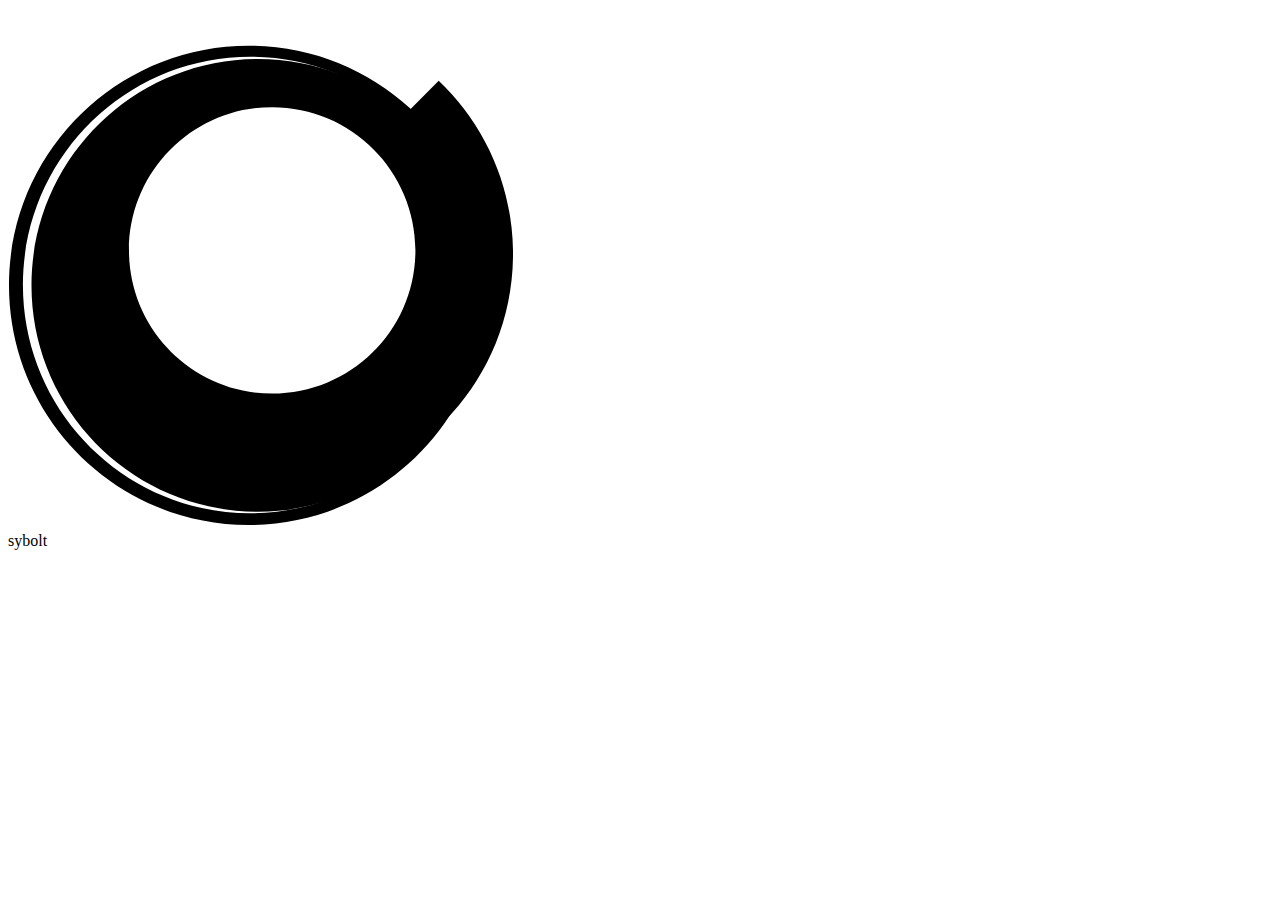
==== public/sybolt/index.html @ 5f08730f "Add website placeholders until a proper deployment strategy is setup" ====
<!DOCTYPE html>
<html lang="en">
<head>
    <meta charset="utf-8">
    <meta http-equiv="X-UA-Compatible" content="IE=edge">
    <meta http-equiv="Content-Type" content="text/html; charset=UTF-8"/>
    <meta name="viewport" content="width=device-width, initial-scale=1"/>

    <link rel="shortcut icon" href="/favicon.ico">
    <!-- <link rel="apple-touch-icon" href="apple-touch-icon.png"> -->

    <link rel="stylesheet" href="/index.css">

    <title>Sybolt</title>
</head>
<body>
    <main class="splash">
        <div class="splash__wave splash__wave--one"></div>
        <div class="splash__wave splash__wave--two"></div>
        <div class="splash__wave splash__wave--three"></div>

        <div class="splash__title">
            <svg class="logo"
                xmlns:dc="http://purl.org/dc/elements/1.1/"
                xmlns:rdf="http://www.w3.org/1999/02/22-rdf-syntax-ns#"
                xmlns:svg="http://www.w3.org/2000/svg"
                xmlns="http://www.w3.org/2000/svg"
                width="505"
                height="520"
                version="1.1"
                viewbox="0 0 505 520">

                <g class="logo__world" transform="translate(-122,-255)">
                    <path
                        class="logo__world--ring"
                        d="m 362.63594,292.72156 c -132.35109,0 -239.65625,107.27391 -239.65625,239.625 0,132.35109 107.30516,239.65625 239.65625,239.65625 132.35109,0 239.625,-107.30516 239.625,-239.65625 0,-132.35109 -107.27391,-239.625 -239.625,-239.625 z m 1.78125,11.0625 c 125.64478,0 227.5,102.17948 227.5,228.21875 0,126.03927 -101.85522,228.21875 -227.5,228.21875 -125.64478,0 -227.5,-102.17948 -227.5,-228.21875 0,-126.03927 101.85522,-228.21875 227.5,-228.21875 z"></path>
                    <path
                        class="logo__world--sky"
                        d="m 371.91719,305.90906 c -125.05305,0 -226.4375,101.38445 -226.4375,226.4375 0,125.05305 101.38445,226.4375 226.4375,226.4375 125.05305,0 226.4375,-101.38445 226.4375,-226.4375 0,-125.05305 -101.38445,-226.4375 -226.4375,-226.4375 z m 14.28125,48.21875 c 79.09506,0 143.21875,64.12369 143.21875,143.21875 0,79.09506 -64.12369,143.21875 -143.21875,143.21875 -79.09506,0 -143.21875,-64.12369 -143.21875,-143.21875 0,-79.09506 64.12369,-143.21875 143.21875,-143.21875 z"></path>
                    <path
                        class="logo__world--moon"
                        d="m 552.6957,327.75281 -58.6391,58.98627 c 29.49716,28.46876 47.84547,68.43823 47.84547,112.67041 0,86.45426 -70.08501,156.53928 -156.53928,156.53928 -43.91059,0 -83.58055,-18.0929 -112.00765,-47.21426 l -57.25045,57.56605 c 43.4394,45.18289 104.4941,73.31467 172.13009,73.31467 131.87262,0 238.78552,-106.88134 238.78552,-238.75396 0,-68.13323 -28.54919,-129.60318 -74.3246,-173.10846 z"></path>
                </g>
            </svg>
            <div>sybolt</div>
        </div>
    </main>
</body>
</html>
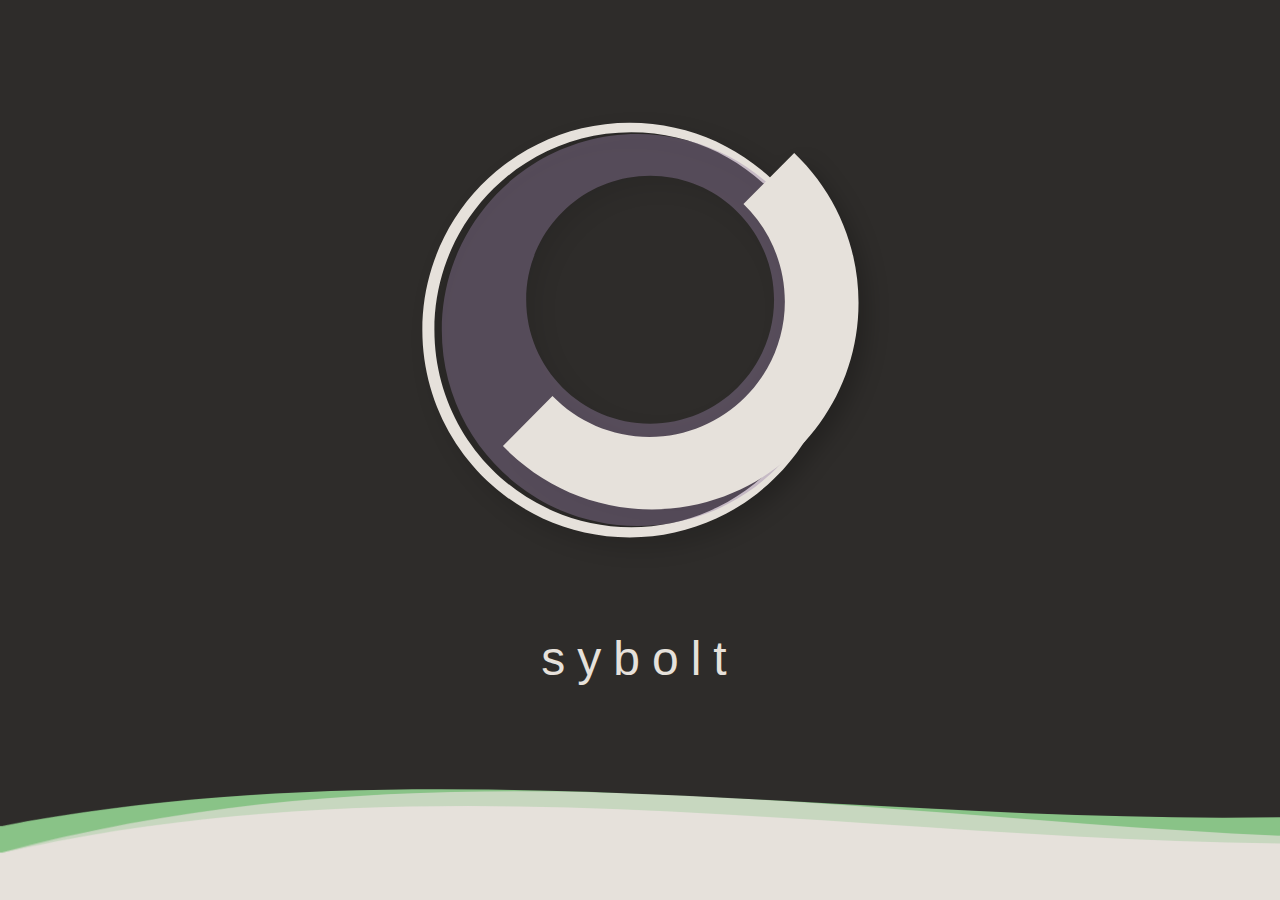
==== commit 91b4ff37: "Replace CSS animations with a canvas" ====
--- a/public/sybolt/index.html
+++ b/public/sybolt/index.html
@@ -7,18 +7,67 @@
     <meta name="viewport" content="width=device-width, initial-scale=1"/>
 
     <link rel="shortcut icon" href="/favicon.ico">
-    <!-- <link rel="apple-touch-icon" href="apple-touch-icon.png"> -->
 
-    <link rel="stylesheet" href="/index.css">
+    <style>
+        /*! minireset.css v0.0.3 | MIT License | github.com/jgthms/minireset.css */html,body,p,ol,ul,li,dl,dt,dd,blockquote,figure,fieldset,legend,textarea,pre,iframe,hr,h1,h2,h3,h4,h5,h6{margin:0;padding:0}h1,h2,h3,h4,h5,h6{font-size:100%;font-weight:normal}ul{list-style:none}button,input,select,textarea{margin:0}html{box-sizing:border-box}*,*:before,*:after{box-sizing:inherit}img,embed,iframe,object,audio,video{height:auto;max-width:100%}iframe{border:0}table{border-collapse:collapse;border-spacing:0}td,th{padding:0;text-align:left}
+
+        body {
+            background: #e6e1db;
+            font-family: Arial;
+        }
+
+        .splash {
+            width: 100vw;
+            height: 100vh;
+            overflow: hidden;
+            -webkit-transform: translate3d(0, 0, 0);
+                    transform: translate3d(0, 0, 0);
+        }
+
+        .splash__title {
+            width: 100%;
+            text-align: center;
+            line-height: 15vh;
+            color: #e6e1db;
+            font-weight: 300;
+            letter-spacing: 0.25em;
+            font-size: 3em;
+
+            background: #2e2c2a;
+        }
+
+        #splash-canvas {
+            width: 100%;
+            height: 150px;
+        }
+
+        .logo {
+            width: 80vw;
+            height: 50vh;
+            padding-top: 25vh;
+            margin-top: -15vh;
+            box-sizing: initial;
+            -webkit-filter: drop-shadow(10px 10px 10px rgba(0, 0, 0, 0.2));
+                    filter: drop-shadow(10px 10px 10px rgba(0, 0, 0, 0.2));
+        }
+
+        .logo__world--moon, .logo__world--ring {
+            fill: #e6e1db;
+            fill-opacity: 1;
+            stroke: none;
+        }
+
+        .logo__world--sky {
+            fill: #977fA6;
+            fill-opacity: 0.4;
+            stroke: none;
+        }
+    </style>
 
     <title>Sybolt</title>
 </head>
 <body>
     <main class="splash">
-        <div class="splash__wave splash__wave--one"></div>
-        <div class="splash__wave splash__wave--two"></div>
-        <div class="splash__wave splash__wave--three"></div>
-
         <div class="splash__title">
             <svg class="logo"
                 xmlns:dc="http://purl.org/dc/elements/1.1/"
@@ -44,7 +93,57 @@
             </svg>
             <div>sybolt</div>
         </div>
+        <canvas id="splash-canvas"></canvas>
     </main>
+    
+<script>
+    const canvas = document.getElementById('splash-canvas');
+    const ctx = canvas.getContext('2d');
+    const ch = canvas.height;
+    const cw = canvas.width;
+
+    function curve(dt, style, offset) {
+        ctx.fillStyle = style;
+        
+        const left = Math.abs(Math.pow(Math.sin(dt / 1000), 2)) * 50 + 80 + offset;
+        const right = Math.abs(Math.pow(Math.sin((dt / 1000) + 10), 2)) * 100 + offset;
+        const leftCp = Math.abs(Math.pow(Math.sin((dt / 1000) + 2), 2)) * 100 + offset;
+        const rightCp = Math.abs(Math.pow(Math.sin((dt / 1000) + 1), 2)) * 100 + offset;
+        
+        ctx.beginPath();
+        ctx.moveTo(0, left);
+        
+        ctx.bezierCurveTo(
+            cw / 3,                 // cp1x
+            leftCp,                 // cp1y
+            cw / 3 * 2,             // cp2x
+            rightCp,                // cp2y 
+            cw,                     // end x
+            right                   // end y 
+        );
+
+        ctx.lineTo(cw, 0);
+        ctx.lineTo(0, 0);
+        ctx.lineTo(0, left);
+        
+        ctx.closePath();
+        ctx.fill();
+    }
+
+    function draw(dt) {
+        const y = Math.sin(dt*0.001) * 120;
+        canvas.width = canvas.width;
+
+        curve(dt*1.2, '#c7d7bf', 20);
+        curve(dt*1.2+200, '#89c387', 10);
+        curve(dt, '#2e2c2a', 0);
+
+        window.requestAnimationFrame(draw);
+    }
+
+    window.requestAnimationFrame(draw);
+
+</script>
+
 </body>
 </html>
-
